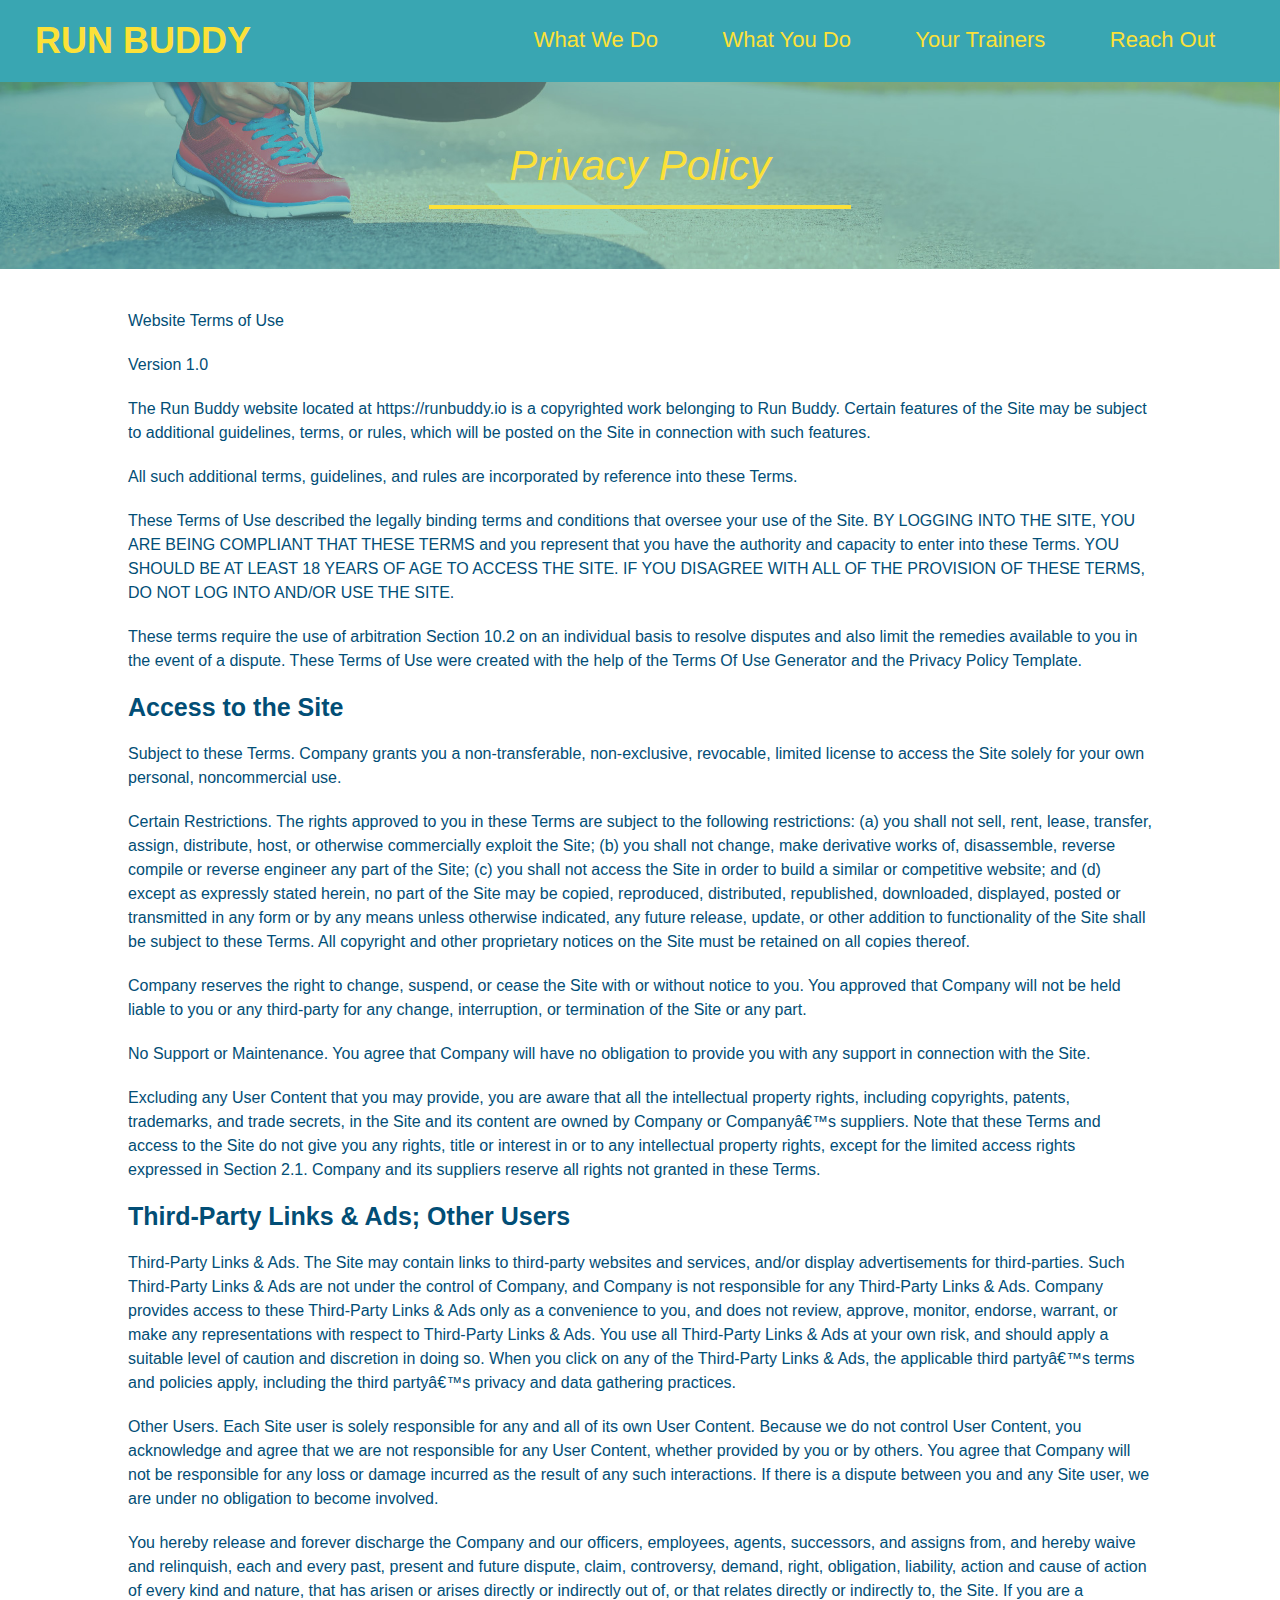
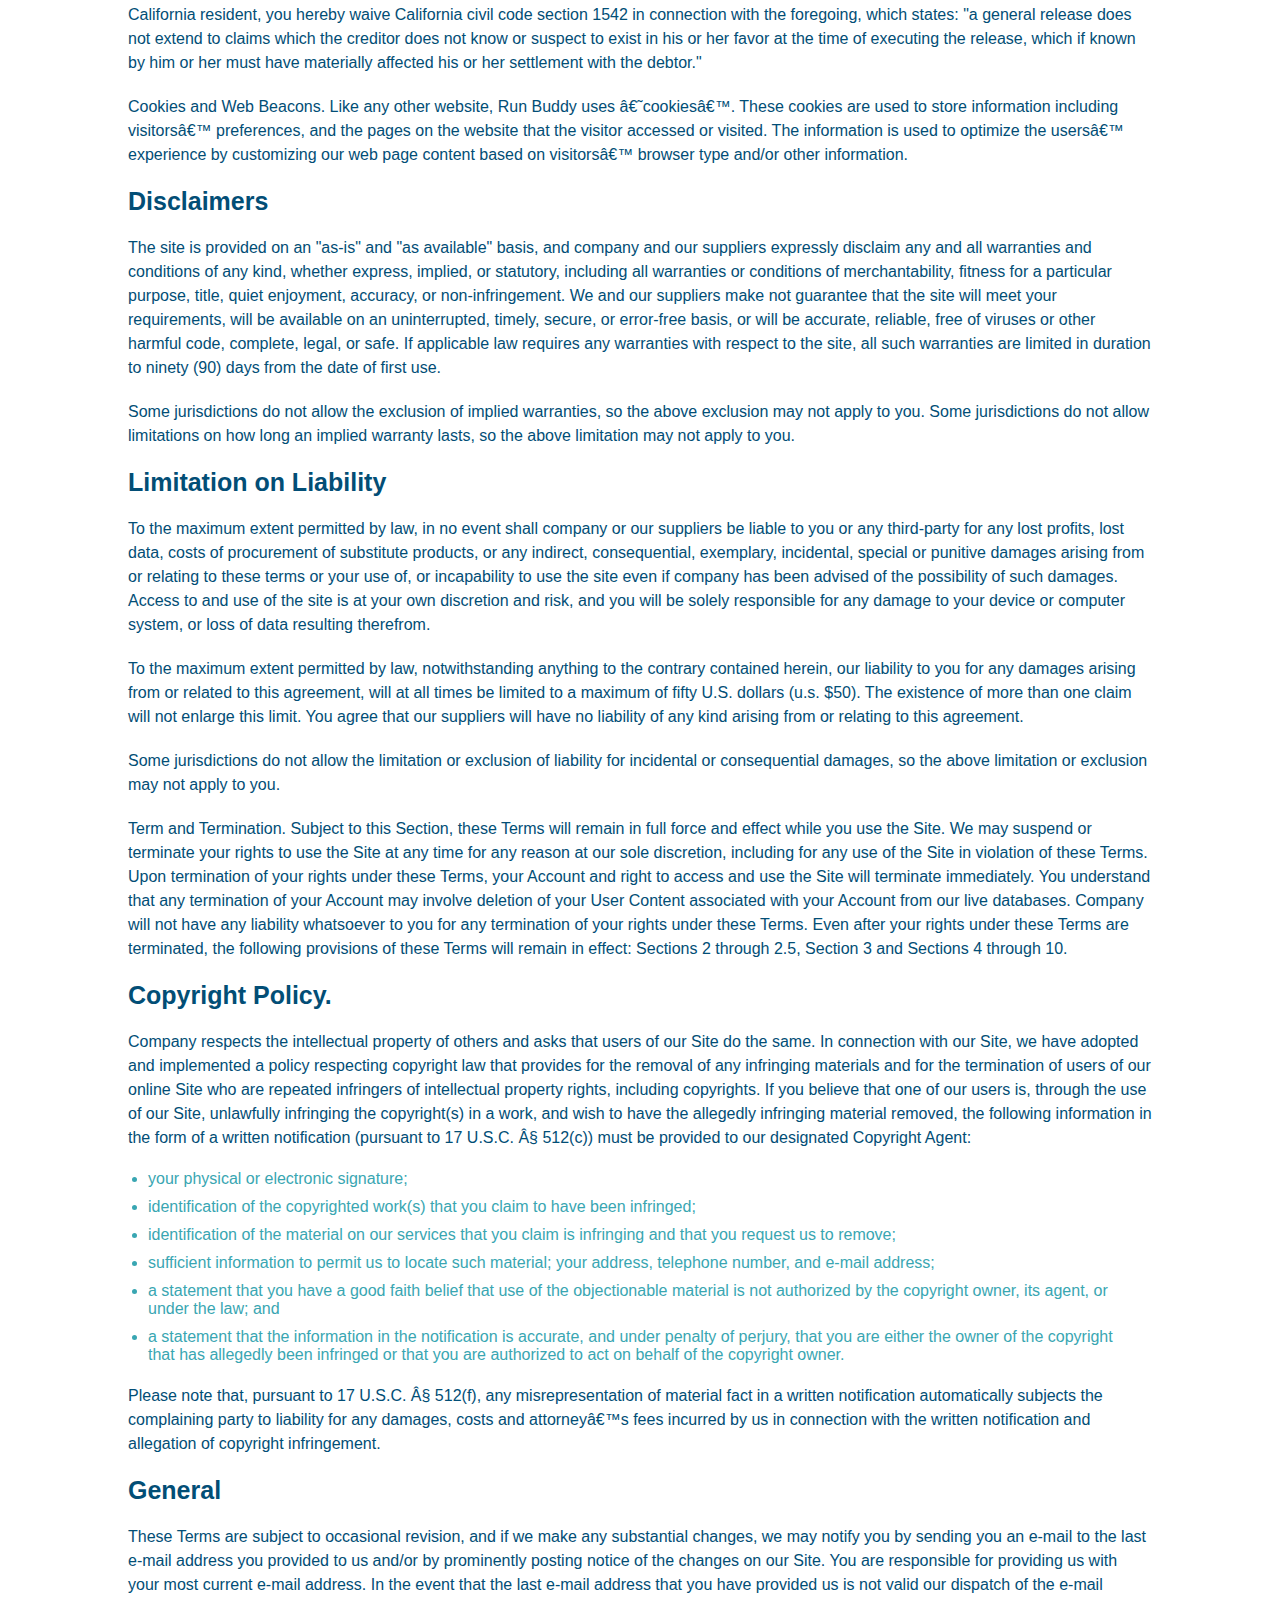
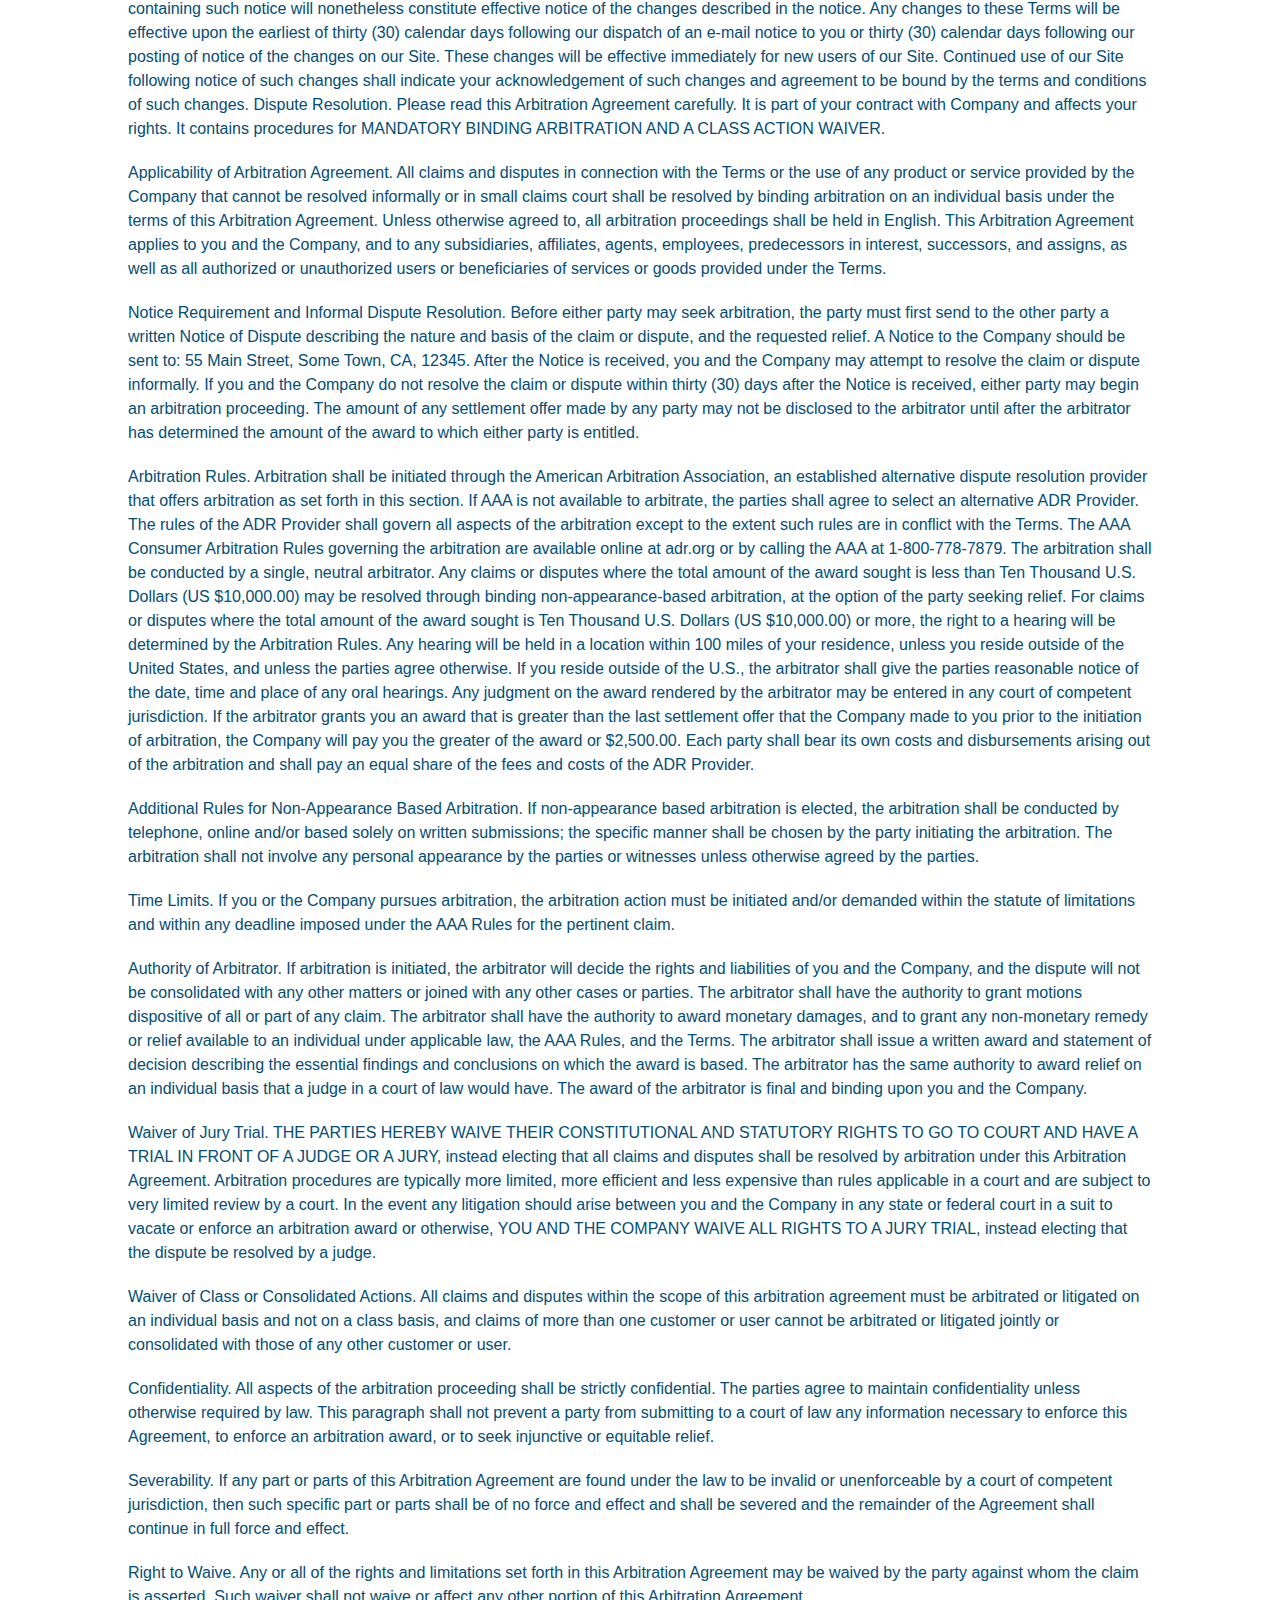
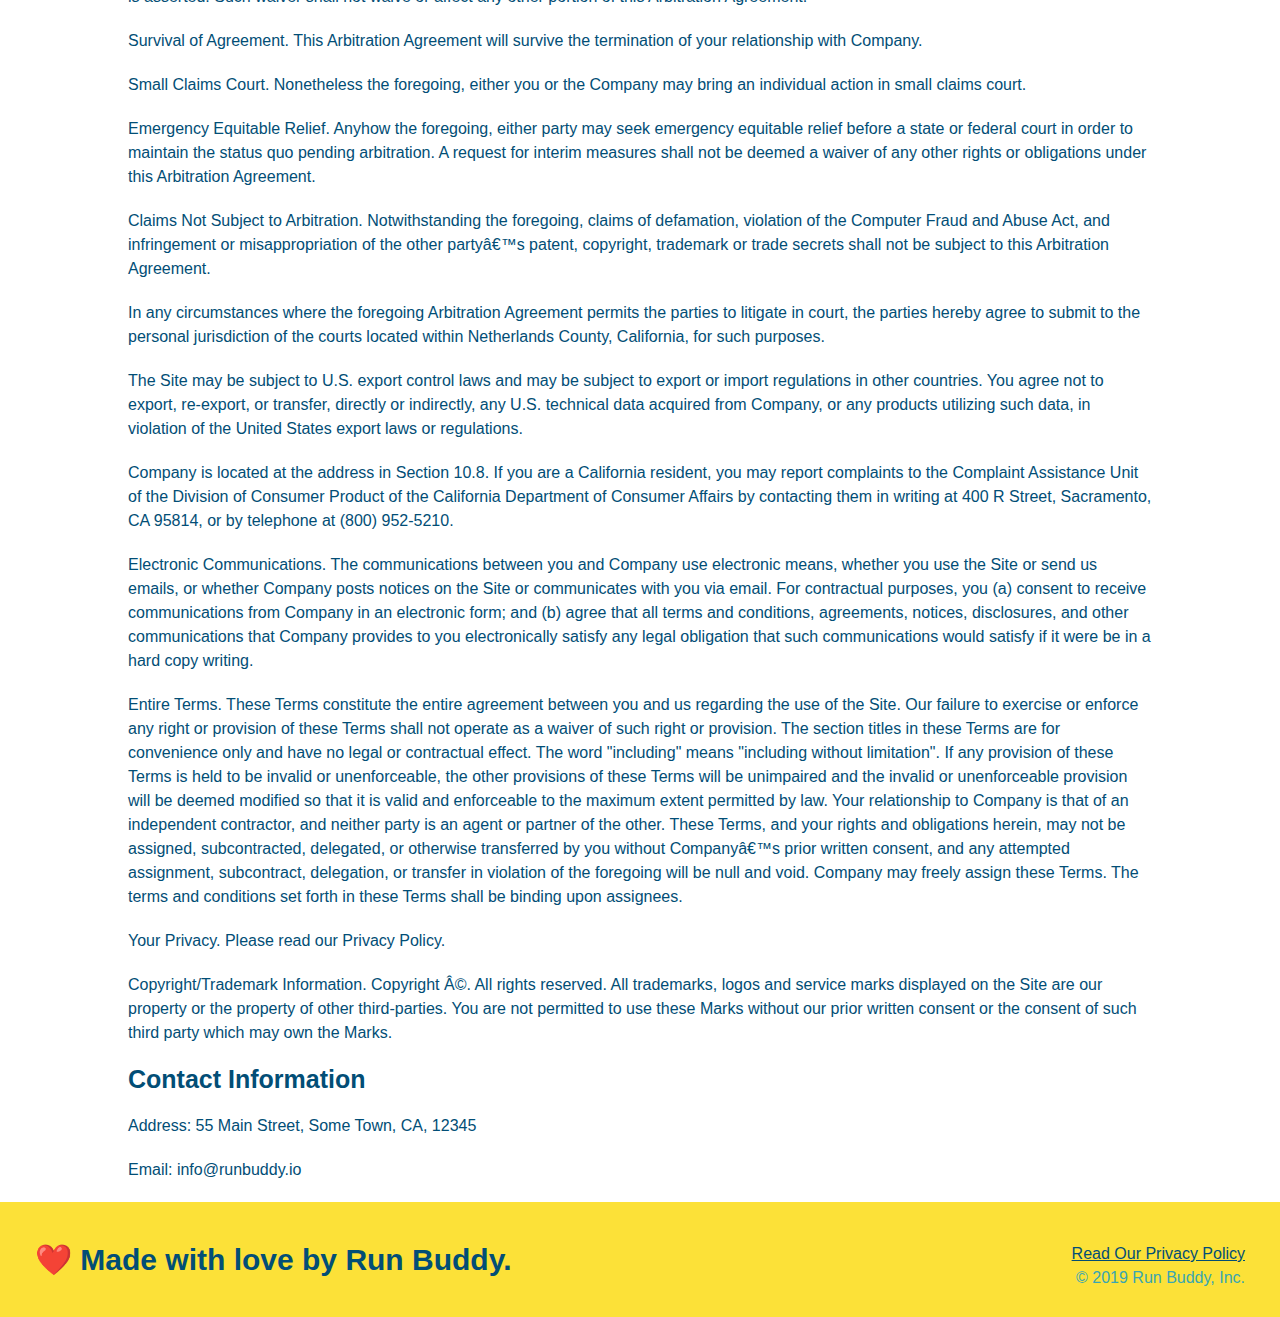
==== privacy-policy.html @ 6d55a5aa "privacy policy" ====
<!DOCTYPE html>
<html lang="en">
    <head>
        <meta charset="UTF-8" />
        <title> Privacy Policy - Run Buddy</title>
        <link rel="stylesheet" href="./assets/css/style.css" />
        <link rel="stylesheet" href="assets/css/secondary-styles.css"/>
    </head>
    <body>
        <!-- navigation -->
        <header>
            <h1>
                <a href="./index.html">
                    RUN BUDDY
                </a>
            </h1>
            <nav>
            <!-- Unordered list element -->
            <ul>
                <!-- List item element-->
                <li>
                <!-- Anchor element -->
                <a href="./index.html#what-we-do">What We Do</a>
                </li>
                <li>
                <a href="./index.html#what-you-do">What You Do</a>
                </li>
                <li>
                <a href="./index.html#your-trainers">Your Trainers</a>
                </li>
                <li>
                <a href="./index.html#reach-out">Reach Out</a>
                </li>
            </ul>
            </nav>
        </header>
        <section class="hero">
            <h2 class="page-title">Privacy Policy</h2>
        </section>
        <article class="secondary-content">
            <p>
                Website Terms of Use
              </p>
        
              <p>
                Version 1.0
              </p>
        
              <p>
                The Run Buddy website located at https://runbuddy.io is a copyrighted work belonging to Run Buddy. Certain
                features of the Site may be subject to additional guidelines, terms, or rules, which will be posted on the Site
                in connection with such features.
              </p>
        
              <p>
                All such additional terms, guidelines, and rules are incorporated by reference into these Terms.
              </p>
        
              <p>
                These Terms of Use described the legally binding terms and conditions that oversee your use of the Site. BY
                LOGGING INTO THE SITE, YOU ARE BEING COMPLIANT THAT THESE TERMS and you represent that you have the authority
                and capacity to enter into these Terms. YOU SHOULD BE AT LEAST 18 YEARS OF AGE TO ACCESS THE SITE. IF YOU
                DISAGREE WITH ALL OF THE PROVISION OF THESE TERMS, DO NOT LOG INTO AND/OR USE THE SITE.
              </p>
        
              <p>
                These terms require the use of arbitration Section 10.2 on an individual basis to resolve disputes and also
                limit the remedies available to you in the event of a dispute. These Terms of Use were created with the help of
                the Terms Of Use Generator and the Privacy Policy Template.
              </p>
        
              <h3>
                Access to the Site
              </h3>
        
              <p>
                Subject to these Terms. Company grants you a non-transferable, non-exclusive, revocable, limited license to
                access the Site solely for your own personal, noncommercial use.
              </p>
        
              <p>
                Certain Restrictions. The rights approved to you in these Terms are subject to the following restrictions: (a)
                you shall not sell, rent, lease, transfer, assign, distribute, host, or otherwise commercially exploit the Site;
                (b) you shall not change, make derivative works of, disassemble, reverse compile or reverse engineer any part of
                the Site; (c) you shall not access the Site in order to build a similar or competitive website; and (d) except
                as expressly stated herein, no part of the Site may be copied, reproduced, distributed, republished, downloaded,
                displayed, posted or transmitted in any form or by any means unless otherwise indicated, any future release,
                update, or other addition to functionality of the Site shall be subject to these Terms. All copyright and other
                proprietary notices on the Site must be retained on all copies thereof.
              </p>
        
              <p>
                Company reserves the right to change, suspend, or cease the Site with or without notice to you. You approved
                that Company will not be held liable to you or any third-party for any change, interruption, or termination of
                the Site or any part.
              </p>
        
              <p>
                No Support or Maintenance. You agree that Company will have no obligation to provide you with any support in
                connection with the Site.
              </p>
        
              <p>
                Excluding any User Content that you may provide, you are aware that all the intellectual property rights,
                including copyrights, patents, trademarks, and trade secrets, in the Site and its content are owned by Company
                or Companyâ€™s suppliers. Note that these Terms and access to the Site do not give you any rights, title or
                interest in or to any intellectual property rights, except for the limited access rights expressed in Section
                2.1. Company and its suppliers reserve all rights not granted in these Terms.
              </p>
        
              <h3>
                Third-Party Links & Ads; Other Users
              </h3>
        
              <p>
                Third-Party Links & Ads. The Site may contain links to third-party websites and services, and/or display
                advertisements for third-parties. Such Third-Party Links & Ads are not under the control of Company, and Company
                is not responsible for any Third-Party Links & Ads. Company provides access to these Third-Party Links & Ads
                only as a convenience to you, and does not review, approve, monitor, endorse, warrant, or make any
                representations with respect to Third-Party Links & Ads. You use all Third-Party Links & Ads at your own risk,
                and should apply a suitable level of caution and discretion in doing so. When you click on any of the
                Third-Party Links & Ads, the applicable third partyâ€™s terms and policies apply, including the third partyâ€™s
                privacy and data gathering practices.
              </p>
        
              <p>
                Other Users. Each Site user is solely responsible for any and all of its own User Content. Because we do not
                control User Content, you acknowledge and agree that we are not responsible for any User Content, whether
                provided by you or by others. You agree that Company will not be responsible for any loss or damage incurred as
                the result of any such interactions. If there is a dispute between you and any Site user, we are under no
                obligation to become involved.
              </p>
        
              <p>
                You hereby release and forever discharge the Company and our officers, employees, agents, successors, and
                assigns from, and hereby waive and relinquish, each and every past, present and future dispute, claim,
                controversy, demand, right, obligation, liability, action and cause of action of every kind and nature, that has
                arisen or arises directly or indirectly out of, or that relates directly or indirectly to, the Site. If you are
                a California resident, you hereby waive California civil code section 1542 in connection with the foregoing,
                which states: "a general release does not extend to claims which the creditor does not know or suspect to exist
                in his or her favor at the time of executing the release, which if known by him or her must have materially
                affected his or her settlement with the debtor."
              </p>
        
              <p>
                Cookies and Web Beacons. Like any other website, Run Buddy uses â€˜cookiesâ€™. These cookies are used to store
                information including visitorsâ€™ preferences, and the pages on the website that the visitor accessed or visited.
                The information is used to optimize the usersâ€™ experience by customizing our web page content based on visitorsâ€™
                browser type and/or other information.
              </p>
        
              <h3>
                Disclaimers
              </h3>
        
              <p>
                The site is provided on an "as-is" and "as available" basis, and company and our suppliers expressly disclaim
                any and all warranties and conditions of any kind, whether express, implied, or statutory, including all
                warranties or conditions of merchantability, fitness for a particular purpose, title, quiet enjoyment, accuracy,
                or non-infringement. We and our suppliers make not guarantee that the site will meet your requirements, will be
                available on an uninterrupted, timely, secure, or error-free basis, or will be accurate, reliable, free of
                viruses or other harmful code, complete, legal, or safe. If applicable law requires any warranties with respect
                to the site, all such warranties are limited in duration to ninety (90) days from the date of first use.
              </p>
        
              <p>
                Some jurisdictions do not allow the exclusion of implied warranties, so the above exclusion may not apply to
                you. Some jurisdictions do not allow limitations on how long an implied warranty lasts, so the above limitation
                may not apply to you.
              </p>
        
              <h3>
                Limitation on Liability
              </h3>
        
              <p>
                To the maximum extent permitted by law, in no event shall company or our suppliers be liable to you or any
                third-party for any lost profits, lost data, costs of procurement of substitute products, or any indirect,
                consequential, exemplary, incidental, special or punitive damages arising from or relating to these terms or
                your use of, or incapability to use the site even if company has been advised of the possibility of such
                damages. Access to and use of the site is at your own discretion and risk, and you will be solely responsible
                for any damage to your device or computer system, or loss of data resulting therefrom.
              </p>
        
              <p>
                To the maximum extent permitted by law, notwithstanding anything to the contrary contained herein, our liability
                to you for any damages arising from or related to this agreement, will at all times be limited to a maximum of
                fifty U.S. dollars (u.s. $50). The existence of more than one claim will not enlarge this limit. You agree that
                our suppliers will have no liability of any kind arising from or relating to this agreement.
              </p>
        
              <p>
                Some jurisdictions do not allow the limitation or exclusion of liability for incidental or consequential
                damages, so the above limitation or exclusion may not apply to you.
              </p>
        
              <p>
                Term and Termination. Subject to this Section, these Terms will remain in full force and effect while you use
                the Site. We may suspend or terminate your rights to use the Site at any time for any reason at our sole
                discretion, including for any use of the Site in violation of these Terms. Upon termination of your rights under
                these Terms, your Account and right to access and use the Site will terminate immediately. You understand that
                any termination of your Account may involve deletion of your User Content associated with your Account from our
                live databases. Company will not have any liability whatsoever to you for any termination of your rights under
                these Terms. Even after your rights under these Terms are terminated, the following provisions of these Terms
                will remain in effect: Sections 2 through 2.5, Section 3 and Sections 4 through 10.
              </p>
        
              <h3>
                Copyright Policy.
              </h3>
        
              <p>
                Company respects the intellectual property of others and asks that users of our Site do the same. In connection
                with our Site, we have adopted and implemented a policy respecting copyright law that provides for the removal
                of any infringing materials and for the termination of users of our online Site who are repeated infringers of
                intellectual property rights, including copyrights. If you believe that one of our users is, through the use of
                our Site, unlawfully infringing the copyright(s) in a work, and wish to have the allegedly infringing material
                removed, the following information in the form of a written notification (pursuant to 17 U.S.C. Â§ 512(c)) must
                be provided to our designated Copyright Agent:
              </p>
        
              <ul>
                <li>
                  your physical or electronic signature;
                </li>
                <li>
                  identification of the copyrighted work(s) that you claim to have been infringed;
                </li>
                <li>
                  identification of the material on our services that you claim is infringing and that you request us to remove;
                </li>
                <li>
                  sufficient information to permit us to locate such material; your address, telephone number, and e-mail
                  address;
                </li>
                <li>
                  a statement that you have a good faith belief that use of the objectionable material is not authorized by the
                  copyright owner, its agent, or under the law; and
                </li>
                <li>
                  a statement that the information in the notification is accurate, and under penalty of perjury, that you are
                  either the owner of the copyright that has allegedly been infringed or that you are authorized to act on
                  behalf of the copyright owner.
                </li>
              </ul>
        
              <p>
                Please note that, pursuant to 17 U.S.C. Â§ 512(f), any misrepresentation of material fact in a written
                notification automatically subjects the complaining party to liability for any damages, costs and attorneyâ€™s
                fees incurred by us in connection with the written notification and allegation of copyright infringement.
              </p>
        
              <h3>
                General
              </h3>
        
              <p>
                These Terms are subject to occasional revision, and if we make any substantial changes, we may notify you by
                sending you an e-mail to the last e-mail address you provided to us and/or by prominently posting notice of the
                changes on our Site. You are responsible for providing us with your most current e-mail address. In the event
                that the last e-mail address that you have provided us is not valid our dispatch of the e-mail containing such
                notice will nonetheless constitute effective notice of the changes described in the notice. Any changes to these
                Terms will be effective upon the earliest of thirty (30) calendar days following our dispatch of an e-mail
                notice to you or thirty (30) calendar days following our posting of notice of the changes on our Site. These
                changes will be effective immediately for new users of our Site. Continued use of our Site following notice of
                such changes shall indicate your acknowledgement of such changes and agreement to be bound by the terms and
                conditions of such changes. Dispute Resolution. Please read this Arbitration Agreement carefully. It is part of
                your contract with Company and affects your rights. It contains procedures for MANDATORY BINDING ARBITRATION AND
                A CLASS ACTION WAIVER.
              </p>
        
              <p>
                Applicability of Arbitration Agreement. All claims and disputes in connection with the Terms or the use of any
                product or service provided by the Company that cannot be resolved informally or in small claims court shall be
                resolved by binding arbitration on an individual basis under the terms of this Arbitration Agreement. Unless
                otherwise agreed to, all arbitration proceedings shall be held in English. This Arbitration Agreement applies to
                you and the Company, and to any subsidiaries, affiliates, agents, employees, predecessors in interest,
                successors, and assigns, as well as all authorized or unauthorized users or beneficiaries of services or goods
                provided under the Terms.
              </p>
        
              <p>
                Notice Requirement and Informal Dispute Resolution. Before either party may seek arbitration, the party must
                first send to the other party a written Notice of Dispute describing the nature and basis of the claim or
                dispute, and the requested relief. A Notice to the Company should be sent to: 55 Main Street, Some Town, CA,
                12345. After the Notice is received, you and the Company may attempt to resolve the claim or dispute informally.
                If you and the Company do not resolve the claim or dispute within thirty (30) days after the Notice is received,
                either party may begin an arbitration proceeding. The amount of any settlement offer made by any party may not
                be disclosed to the arbitrator until after the arbitrator has determined the amount of the award to which either
                party is entitled.
              </p>
        
              <p>
                Arbitration Rules. Arbitration shall be initiated through the American Arbitration Association, an established
                alternative dispute resolution provider that offers arbitration as set forth in this section. If AAA is not
                available to arbitrate, the parties shall agree to select an alternative ADR Provider. The rules of the ADR
                Provider shall govern all aspects of the arbitration except to the extent such rules are in conflict with the
                Terms. The AAA Consumer Arbitration Rules governing the arbitration are available online at adr.org or by
                calling the AAA at 1-800-778-7879. The arbitration shall be conducted by a single, neutral arbitrator. Any
                claims or disputes where the total amount of the award sought is less than Ten Thousand U.S. Dollars (US
                $10,000.00) may be resolved through binding non-appearance-based arbitration, at the option of the party seeking
                relief. For claims or disputes where the total amount of the award sought is Ten Thousand U.S. Dollars (US
                $10,000.00) or more, the right to a hearing will be determined by the Arbitration Rules. Any hearing will be
                held in a location within 100 miles of your residence, unless you reside outside of the United States, and
                unless the parties agree otherwise. If you reside outside of the U.S., the arbitrator shall give the parties
                reasonable notice of the date, time and place of any oral hearings. Any judgment on the award rendered by the
                arbitrator may be entered in any court of competent jurisdiction. If the arbitrator grants you an award that is
                greater than the last settlement offer that the Company made to you prior to the initiation of arbitration, the
                Company will pay you the greater of the award or $2,500.00. Each party shall bear its own costs and
                disbursements arising out of the arbitration and shall pay an equal share of the fees and costs of the ADR
                Provider.
              </p>
        
              <p>
                Additional Rules for Non-Appearance Based Arbitration. If non-appearance based arbitration is elected, the
                arbitration shall be conducted by telephone, online and/or based solely on written submissions; the specific
                manner shall be chosen by the party initiating the arbitration. The arbitration shall not involve any personal
                appearance by the parties or witnesses unless otherwise agreed by the parties.
              </p>
        
              <p>
                Time Limits. If you or the Company pursues arbitration, the arbitration action must be initiated and/or demanded
                within the statute of limitations and within any deadline imposed under the AAA Rules for the pertinent claim.
              </p>
        
              <p>
                Authority of Arbitrator. If arbitration is initiated, the arbitrator will decide the rights and liabilities of
                you and the Company, and the dispute will not be consolidated with any other matters or joined with any other
                cases or parties. The arbitrator shall have the authority to grant motions dispositive of all or part of any
                claim. The arbitrator shall have the authority to award monetary damages, and to grant any non-monetary remedy
                or relief available to an individual under applicable law, the AAA Rules, and the Terms. The arbitrator shall
                issue a written award and statement of decision describing the essential findings and conclusions on which the
                award is based. The arbitrator has the same authority to award relief on an individual basis that a judge in a
                court of law would have. The award of the arbitrator is final and binding upon you and the Company.
              </p>
        
              <p>
                Waiver of Jury Trial. THE PARTIES HEREBY WAIVE THEIR CONSTITUTIONAL AND STATUTORY RIGHTS TO GO TO COURT AND HAVE
                A TRIAL IN FRONT OF A JUDGE OR A JURY, instead electing that all claims and disputes shall be resolved by
                arbitration under this Arbitration Agreement. Arbitration procedures are typically more limited, more efficient
                and less expensive than rules applicable in a court and are subject to very limited review by a court. In the
                event any litigation should arise between you and the Company in any state or federal court in a suit to vacate
                or enforce an arbitration award or otherwise, YOU AND THE COMPANY WAIVE ALL RIGHTS TO A JURY TRIAL, instead
                electing that the dispute be resolved by a judge.
              </p>
        
              <p>
                Waiver of Class or Consolidated Actions. All claims and disputes within the scope of this arbitration agreement
                must be arbitrated or litigated on an individual basis and not on a class basis, and claims of more than one
                customer or user cannot be arbitrated or litigated jointly or consolidated with those of any other customer or
                user.
              </p>
        
              <p>
                Confidentiality. All aspects of the arbitration proceeding shall be strictly confidential. The parties agree to
                maintain confidentiality unless otherwise required by law. This paragraph shall not prevent a party from
                submitting to a court of law any information necessary to enforce this Agreement, to enforce an arbitration
                award, or to seek injunctive or equitable relief.
              </p>
        
              <p>
                Severability. If any part or parts of this Arbitration Agreement are found under the law to be invalid or
                unenforceable by a court of competent jurisdiction, then such specific part or parts shall be of no force and
                effect and shall be severed and the remainder of the Agreement shall continue in full force and effect.
              </p>
        
              <p>
                Right to Waive. Any or all of the rights and limitations set forth in this Arbitration Agreement may be waived
                by the party against whom the claim is asserted. Such waiver shall not waive or affect any other portion of this
                Arbitration Agreement.
              </p>
        
              <p>
                Survival of Agreement. This Arbitration Agreement will survive the termination of your relationship with
                Company.
              </p>
        
              <p>
                Small Claims Court. Nonetheless the foregoing, either you or the Company may bring an individual action in small
                claims court.
              </p>
        
              <p>
                Emergency Equitable Relief. Anyhow the foregoing, either party may seek emergency equitable relief before a
                state or federal court in order to maintain the status quo pending arbitration. A request for interim measures
                shall not be deemed a waiver of any other rights or obligations under this Arbitration Agreement.
              </p>
        
              <p>
                Claims Not Subject to Arbitration. Notwithstanding the foregoing, claims of defamation, violation of the
                Computer Fraud and Abuse Act, and infringement or misappropriation of the other partyâ€™s patent, copyright,
                trademark or trade secrets shall not be subject to this Arbitration Agreement.
              </p>
        
              <p>
                In any circumstances where the foregoing Arbitration Agreement permits the parties to litigate in court, the
                parties hereby agree to submit to the personal jurisdiction of the courts located within Netherlands County,
                California, for such purposes.
              </p>
        
              <p>
                The Site may be subject to U.S. export control laws and may be subject to export or import regulations in other
                countries. You agree not to export, re-export, or transfer, directly or indirectly, any U.S. technical data
                acquired from Company, or any products utilizing such data, in violation of the United States export laws or
                regulations.
              </p>
        
              <p>
                Company is located at the address in Section 10.8. If you are a California resident, you may report complaints
                to the Complaint Assistance Unit of the Division of Consumer Product of the California Department of Consumer
                Affairs by contacting them in writing at 400 R Street, Sacramento, CA 95814, or by telephone at (800) 952-5210.
              </p>
        
              <p>
                Electronic Communications. The communications between you and Company use electronic means, whether you use the
                Site or send us emails, or whether Company posts notices on the Site or communicates with you via email. For
                contractual purposes, you (a) consent to receive communications from Company in an electronic form; and (b)
                agree that all terms and conditions, agreements, notices, disclosures, and other communications that Company
                provides to you electronically satisfy any legal obligation that such communications would satisfy if it were be
                in a hard copy writing.
              </p>
        
              <p>
                Entire Terms. These Terms constitute the entire agreement between you and us regarding the use of the Site. Our
                failure to exercise or enforce any right or provision of these Terms shall not operate as a waiver of such right
                or provision. The section titles in these Terms are for convenience only and have no legal or contractual
                effect. The word "including" means "including without limitation". If any provision of these Terms is held to be
                invalid or unenforceable, the other provisions of these Terms will be unimpaired and the invalid or
                unenforceable provision will be deemed modified so that it is valid and enforceable to the maximum extent
                permitted by law. Your relationship to Company is that of an independent contractor, and neither party is an
                agent or partner of the other. These Terms, and your rights and obligations herein, may not be assigned,
                subcontracted, delegated, or otherwise transferred by you without Companyâ€™s prior written consent, and any
                attempted assignment, subcontract, delegation, or transfer in violation of the foregoing will be null and void.
                Company may freely assign these Terms. The terms and conditions set forth in these Terms shall be binding upon
                assignees.
              </p>
        
              <p>
                Your Privacy. Please read our Privacy Policy.
              </p>
        
              <p>
                Copyright/Trademark Information. Copyright Â©. All rights reserved. All trademarks, logos and service marks
                displayed on the Site are our property or the property of other third-parties. You are not permitted to use
                these Marks without our prior written consent or the consent of such third party which may own the Marks.
              </p>
        
              <h3>
                Contact Information
              </h3>
        
              <p>
                Address: 55 Main Street, Some Town, CA, 12345
              </p>
        
              <p>
                Email: info@runbuddy.io
              </p>
        
        </article>
        <!-- footer -->
        <footer>
            <h2>❤️ Made with love by Run Buddy.</h2>
            <div>
            <a href="#">Read Our Privacy Policy</a><br />
            &copy; 2019 Run Buddy, Inc.
            </div>
        </footer>
    </body>
</html>
---- assets/css/style.css ----
* {
  margin: 0;
  padding: 0;
  box-sizing: border-box;
}

body {
  /* more on this crazy alphanumerical value in a minute! */
  color: #39a6b2;
  font-family: Helvetica, Arial, sans-serif;
}

/* apply styles to <header> */
header {
  padding: 20px 35px;
  background-color: #39a6b2;
}

header h1 {
  font-weight: bold;
  font-size: 36px;
  color: #fce138;
  margin: 0;
  display: inline;
}
header a {
  text-decoration: none;
  color: #fce138;
}

header nav {
  float: right;
  margin: 7px 0;
}

header nav ul li {
  display: inline;
}

header nav ul li a {
  margin: 0 30px;
  font-weight: lighter;
  font-size: 22px;
}

footer {
  background: #fce138;
  width: 100%;
  padding: 40px 35px;
}

footer h2 {
  display: inline;
  color: #024e76;
  font-size: 30px;
  margin: 0;
}

footer div {
  float: right;
  line-height: 1.5;
  text-align: right;
}

footer a {
  color: #024e76;
}

section {
  padding: 60px;
}

/* Hero Style Start */
.hero {
  background-image: url('../images/hero-bg.jpg');
  height: 600px;
  background-size: cover;
  background-position: center;
  position: relative;
}
/* Hero Style End */

.hero-form {
  border: 3px solid #024e76;
  background-color: #fce138;
  padding: 20px;
  width: 500px;
  color: #024e76;
  position: absolute;
  bottom: 120px;
  right: 140px;
}

.hero-form h3 {
  font-size: 24px;
  margin: 0;
}
.hero-form p {
  margin: 5px 0 15px 0;
}

.form-input {
  border: 1px solid #024e76;
  display: block;
  padding: 7px 15px;
  font-size: 16px;
  color: #024e76;
  width: 100%;
  margin-bottom: 15px;
}

.hero-form label {
  margin: 0 5px;
}

.hero-form button {
  color: #fce138;
  background-color: #024e76;
  border: none;
  padding: 10px 20px;
  font-size: 16px;
}

.intro {
  text-align: center;
}

.intro p {
  line-height: 1.7;
  color: #39a6b2;
  width: 80%;
  font-size: 20px;
  margin: 0 auto;
}

.steps {
  text-align: center;
  background: #fce138;
}

.steps div {
  margin-bottom: 80px;
}

.steps img {
  width: 15%;
  margin: 10px 0;
}

.steps h3 {
  color: #024e76;
  font-size: 46px;
  margin-top: 10px;
}

.steps p {
  color: #39a6b2;
  font-size: 23px;
}

.steps span {
  font-size: 38px;
}

.section-title {
  font-size: 55px;
  color: #024e76;
  margin-bottom: 35px;
  padding: 0 100px 20px 100px;
  display: inline-block;
  border-bottom: 3px solid;
}

.primary-border {
  border-color: #fce138;
}

.secondary-border {
  border-color: #39a6b2;
}
.trainers {
    text-align: center;
}
.trainer {
    width: 900px;
    margin: 0 auto 30px auto;
    background: #024e76;
    color: #fce138;
    overflow: auto;
}
.trainer img {
    width: 35%;
    float: left;
}
.trainer-bio {
    padding: 35px;
    float: left;
    width: 65%;
}
.text-left {
    text-align: left;;
}
.text-right {
    text-align: right;
}
.trainer-bio h3 {
    font-size: 32px;
    margin-bottom: 8px;
}
.trainer-bio h4 {
    font-weight: lighter;
    font-size: 26px;
    margin-bottom: 25px;
}
.trainer-bio p {
    font-size: 17px;
    line-height: 1.3;
}
.contact {
    text-align: center;
    background-color: #024e76;
}
.contact h2 {
    color: #fce138;
}
.contact-info iframe {
    width: 400px;
    height: 400px;
}
.contact-info div {
    width: 410px;
    display: inline-block;
    vertical-align: top;
    text-align: left;
    margin: 30px 0 0 60px;
    color: white;
}
.contact-info h3 {
    color: #fce138;
    font-size: 32px;
}
.contact-info p, 
.contact-info address {
    margin: 20px 0;
    line-height: 1.5;
    font-size: 20px;
    font-style: normal;
}
.contact-info address a {
    color: #fce138;
}
---- assets/css/secondary-styles.css ----
.hero {
    background-position: bottom;
    height: auto;
    text-align: center;
    margin-bottom: 40px;
}
.page-title {
    color: #fce138;
    display: inline-block;
    border-bottom: 4px solid;
    padding: 0 80px 15px 80px;
    font-weight: normal;
    font-size: 42px;
    font-style: italic;
}
.secondary-content {
    width: 80%;
    margin: auto;
    color: #024e76;

}
.secondary-content h3 {
    font-size: 25px;
    margin: 20px 0 20px 0
}
.secondary-content p {
    font-size: 16px;
    line-height: 1.5;
    margin: 20px 0 20px 0;
}
.secondary-content ul {
    margin: 15px 20px 15px 20px;
}
.secondary-content li {
    color: #39a6b2;
    margin: 10px 0 10px 0;
}
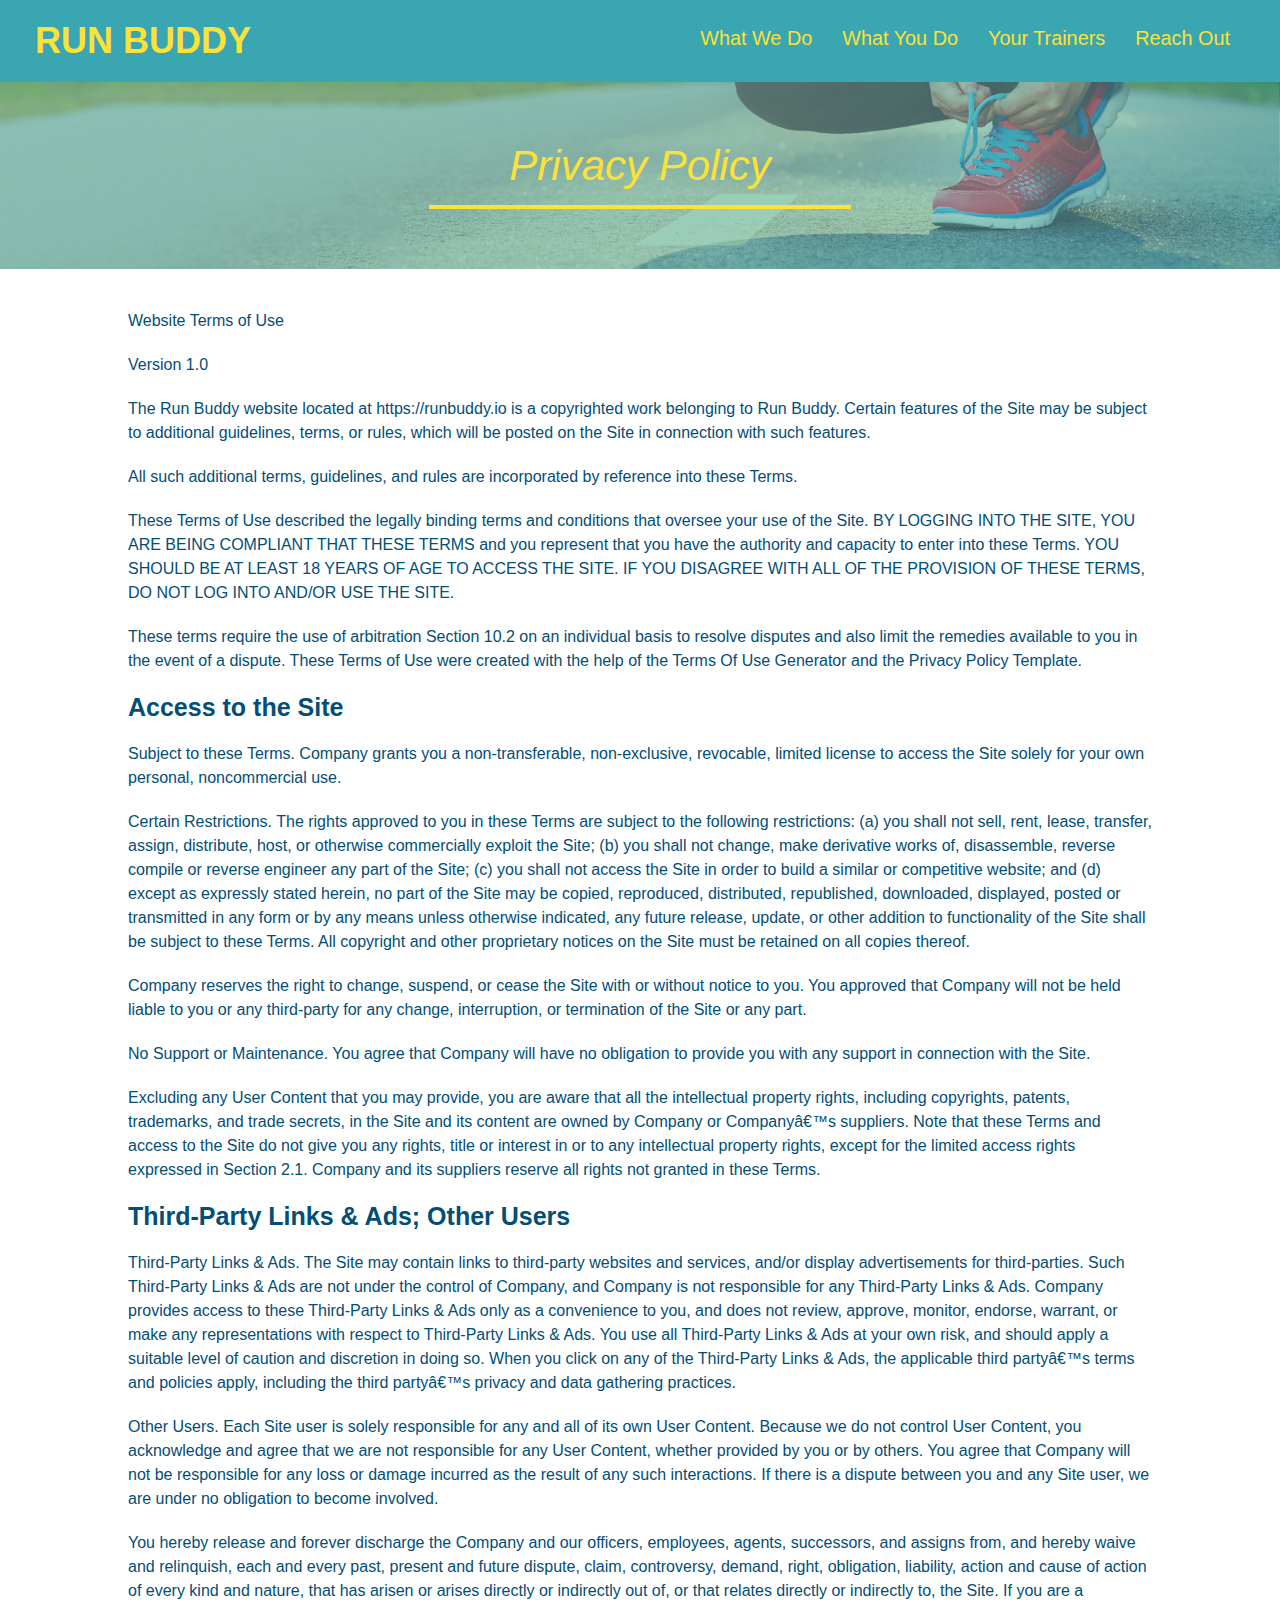
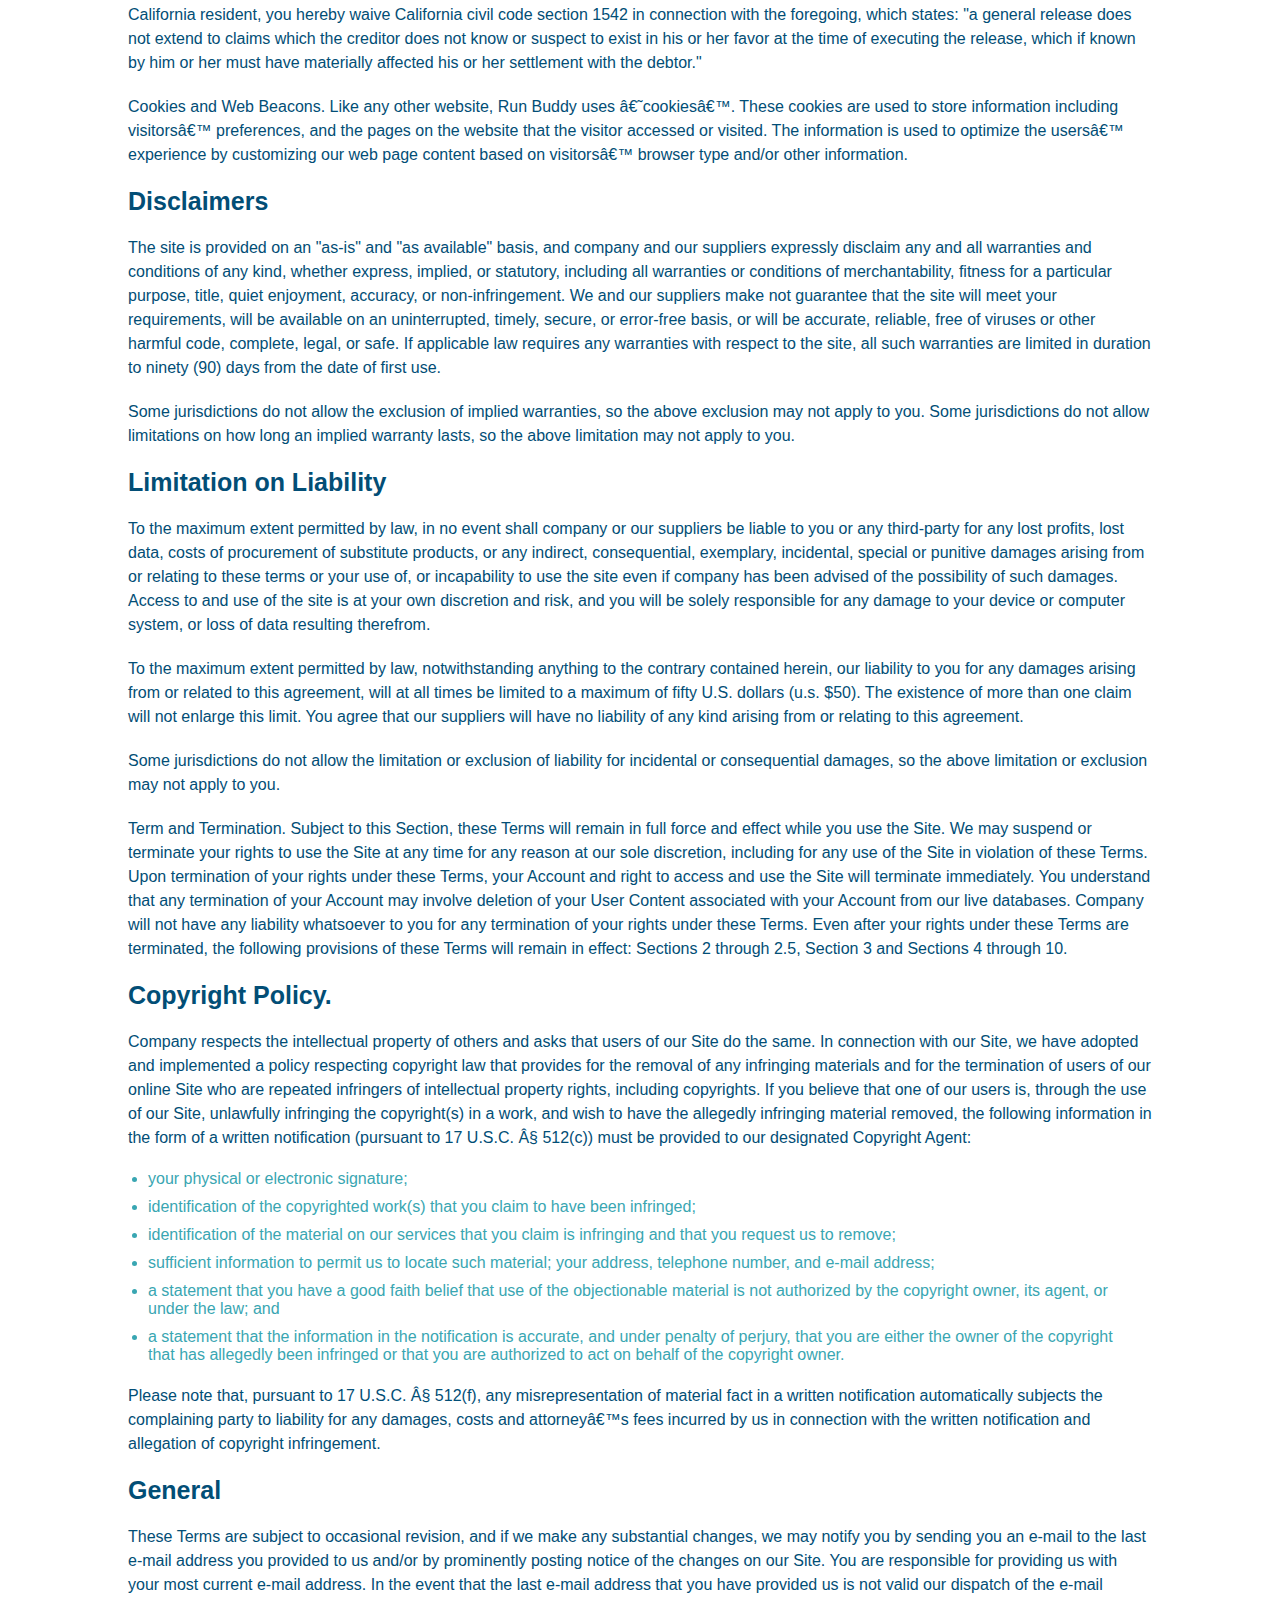
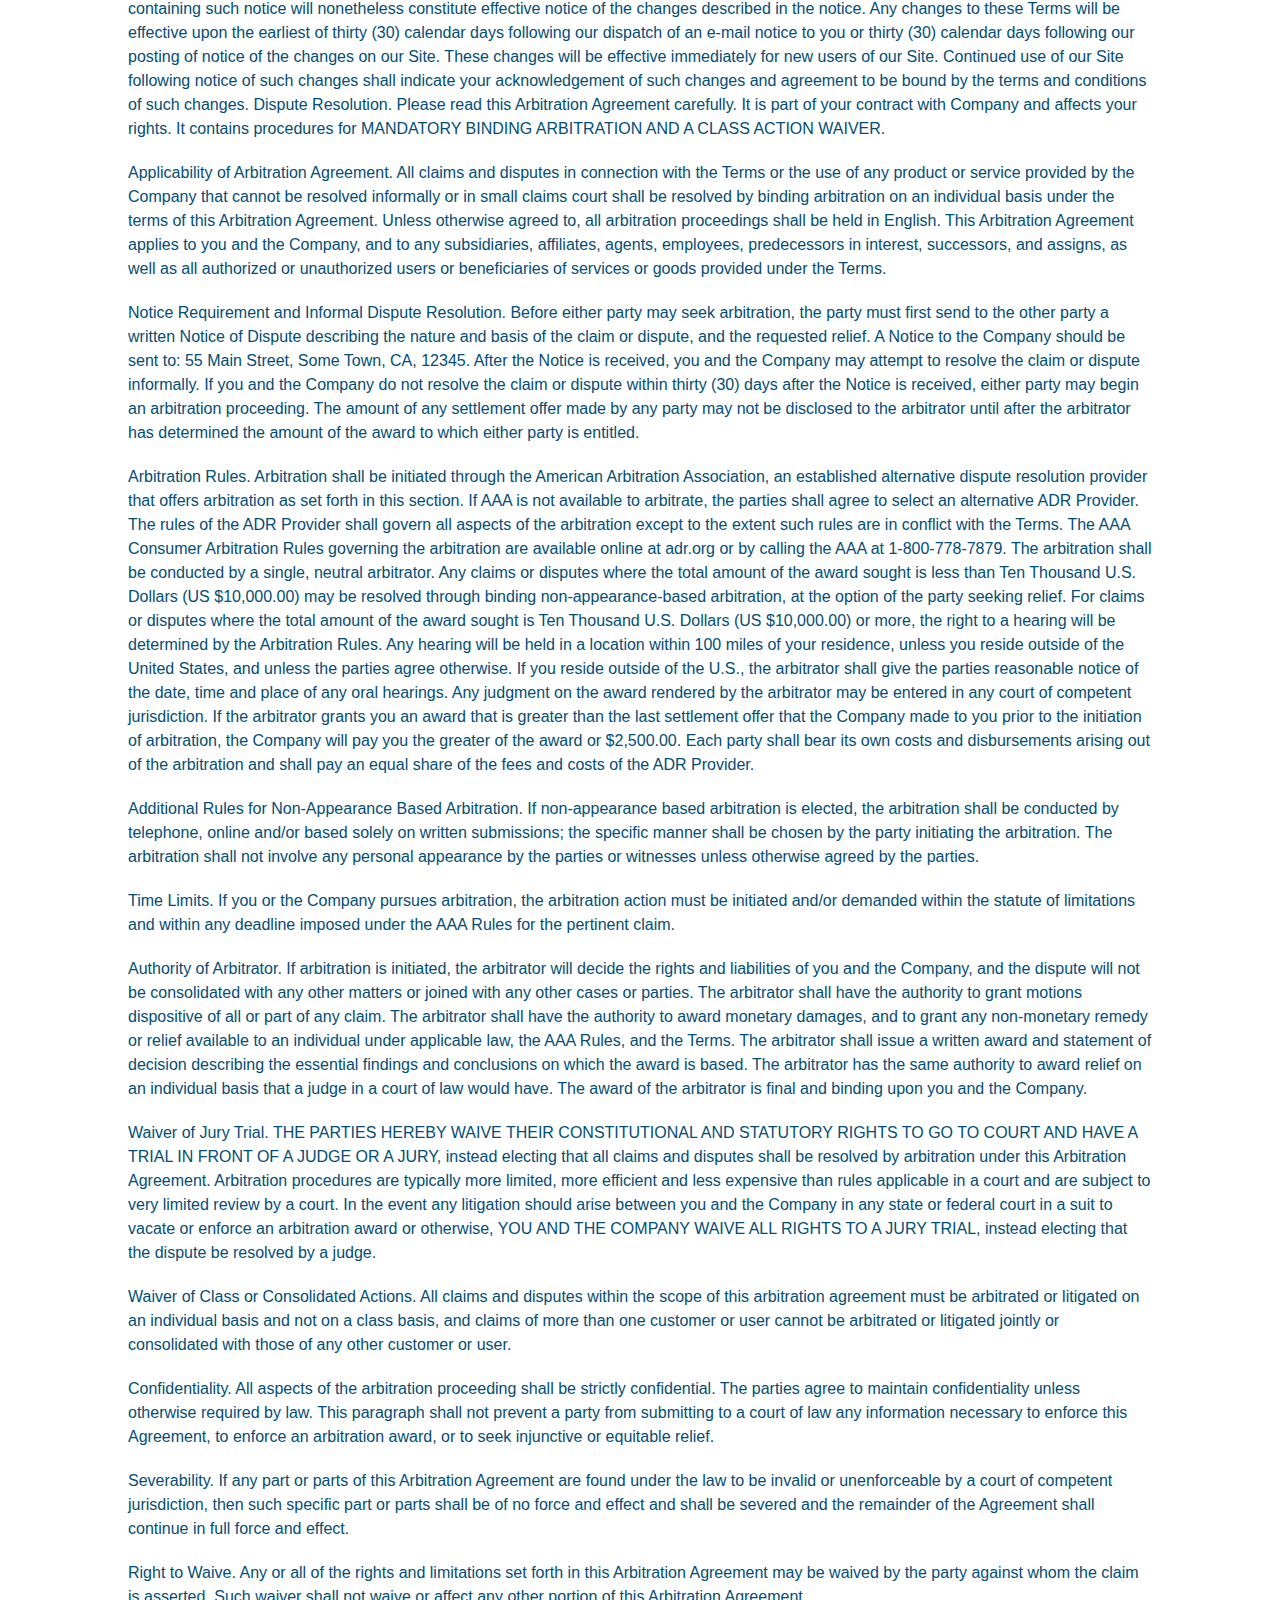
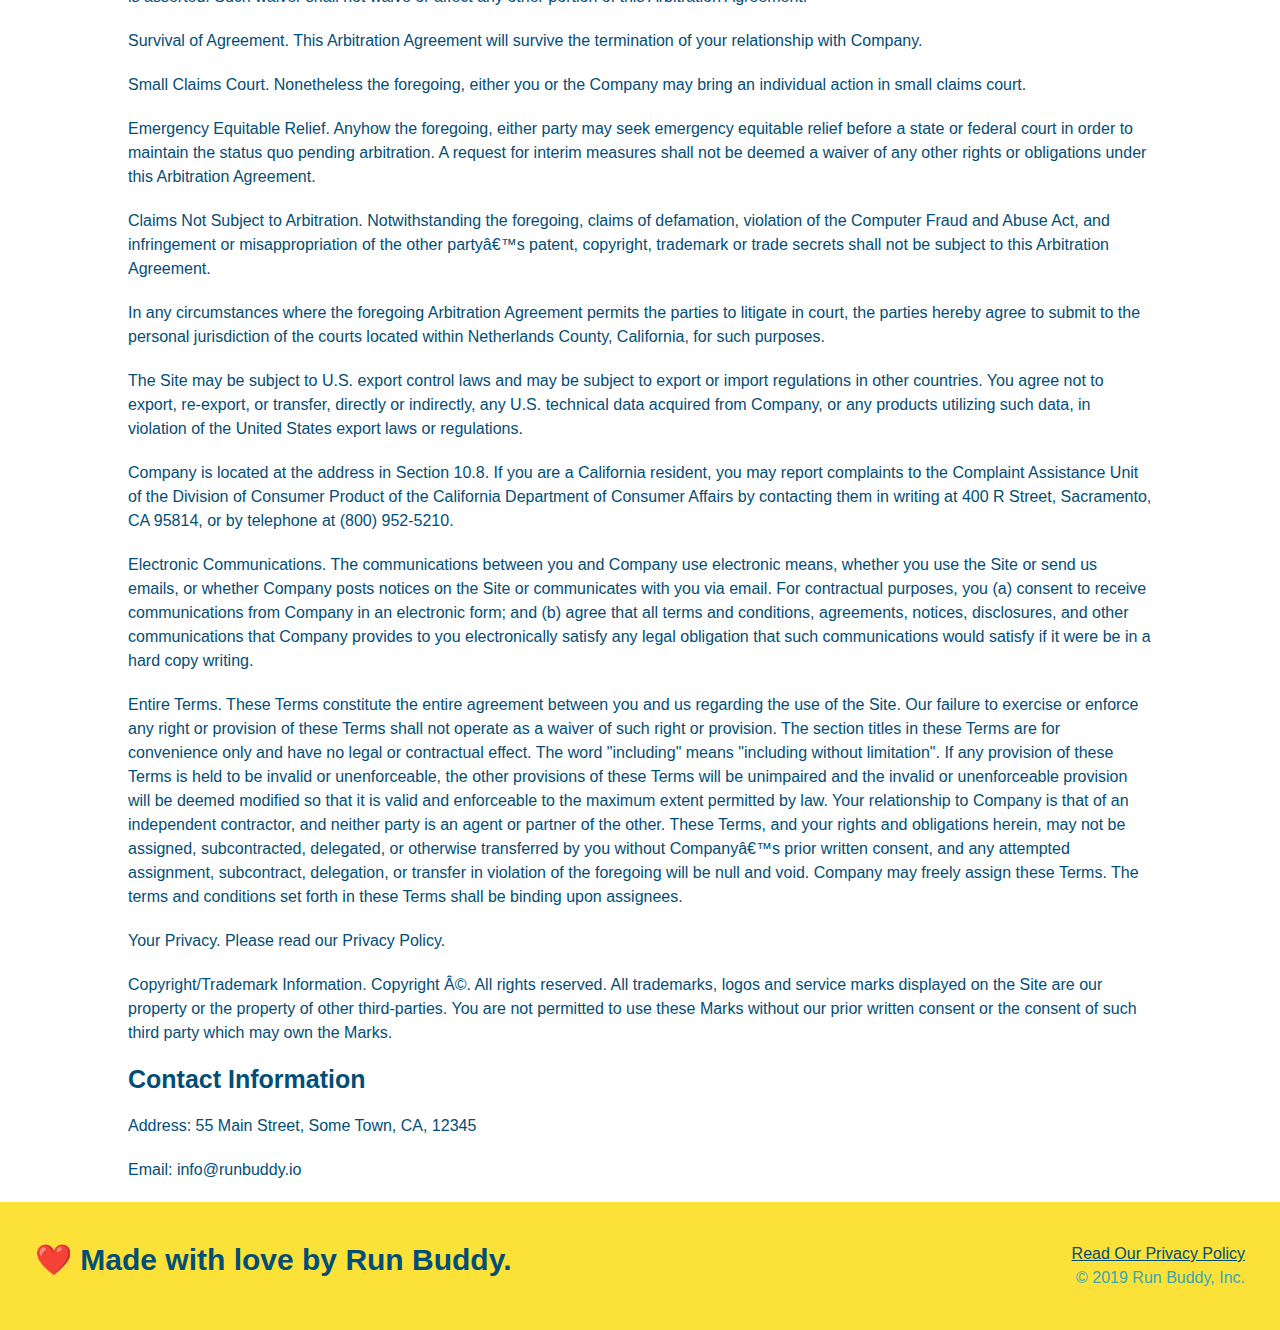
==== commit 35f3e54d: "media queries" ====
--- a/privacy-policy.html
+++ b/privacy-policy.html
@@ -2,6 +2,7 @@
 <html lang="en">
     <head>
         <meta charset="UTF-8" />
+        <meta name="viewport" content="width=device-width, initial-scale-1.0" />
         <title> Privacy Policy - Run Buddy</title>
         <link rel="stylesheet" href="./assets/css/style.css" />
         <link rel="stylesheet" href="assets/css/secondary-styles.css"/>
--- a/assets/css/style.css
+++ b/assets/css/style.css
@@ -14,6 +14,9 @@
 header {
   padding: 20px 35px;
   background-color: #39a6b2;
+  display: flex;
+  justify-content: space-between;
+  flex-wrap: wrap;
 }
 
 header h1 {
@@ -21,7 +24,6 @@
   font-size: 36px;
   color: #fce138;
   margin: 0;
-  display: inline;
 }
 header a {
   text-decoration: none;
@@ -29,35 +31,39 @@
 }
 
 header nav {
-  float: right;
   margin: 7px 0;
 }
 
-header nav ul li {
-  display: inline;
+header nav ul {
+  display: flex;
+  flex-wrap: wrap;
+  justify-content: space-between;
+  align-items: center;
+  list-style: none;
 }
 
 header nav ul li a {
-  margin: 0 30px;
+  padding: 10px 15px;
   font-weight: lighter;
-  font-size: 22px;
+  font-size: 1.55vw;
 }
 
 footer {
   background: #fce138;
   width: 100%;
   padding: 40px 35px;
+  display: flex;
+  justify-content: space-between;
+  flex-wrap: wrap;
 }
 
 footer h2 {
-  display: inline;
   color: #024e76;
   font-size: 30px;
   margin: 0;
 }
 
 footer div {
-  float: right;
   line-height: 1.5;
   text-align: right;
 }
@@ -73,22 +79,36 @@
 /* Hero Style Start */
 .hero {
   background-image: url('../images/hero-bg.jpg');
-  height: 600px;
   background-size: cover;
   background-position: center;
-  position: relative;
+  display: flex;
+  justify-content: center;
+  flex-wrap: wrap;
+  align-items: flex-start;
 }
 /* Hero Style End */
+
+.hero-cta {
+  color: #fff;
+  width: 35%;
+  text-align: right;
+  margin: 3.5%;
+  font-size: 18px;
+  line-height: 1.2;
+}
+.hero-cta h2 {
+  font-style: italic;
+  font-size: 55px;
+  color: #fce138;
+}
 
 .hero-form {
   border: 3px solid #024e76;
   background-color: #fce138;
   padding: 20px;
-  width: 500px;
-  color: #024e76;
-  position: absolute;
-  bottom: 120px;
-  right: 140px;
+  color: #024e76;
+  width: 40%;
+  margin: 3.5%;
 }
 
 .hero-form h3 {
@@ -121,9 +141,6 @@
   font-size: 16px;
 }
 
-.intro {
-  text-align: center;
-}
 
 .intro p {
   line-height: 1.7;
@@ -131,44 +148,69 @@
   width: 80%;
   font-size: 20px;
   margin: 0 auto;
+  text-align: center;
 }
 
 .steps {
+  background: #fce138;
+}
+
+.step {
+  margin: 50px auto;
+  padding-bottom: 50px;
+  width: 80%;
+  border-bottom: 1px solid #39a6b2;
+  display: flex;
+  flex-wrap: wrap;
+  align-items: center;
+  justify-content: space-between;
+}
+
+.step h3 {
+  color: #024e76;
+  font-size: 46px;
+  flex: 1 30%;
+}
+
+.step-info {
+  flex: 2 70%;
+  display: flex;
+  flex-wrap: wrap;
+  align-items: center;
+}
+
+.step-img {
+  flex: 1 12%;
+  margin-right: 20px;
+}
+
+.step-img img {
+  max-width: 100%;
+}
+
+.step-text {
+  flex: 12;
+}
+
+.step-text h4 {
+  font-size: 26px;
+  line-height: 1.5;
+  color: #024e76;
+}
+
+.step-text p {
+  color: #39a6b2;
+  font-size: 18px;
+}
+
+.section-title {
+  font-size: 48px;
+  color: #024e76;
+  border-bottom: 3px solid;
+  padding-bottom: 20px;
   text-align: center;
-  background: #fce138;
-}
-
-.steps div {
-  margin-bottom: 80px;
-}
-
-.steps img {
-  width: 15%;
-  margin: 10px 0;
-}
-
-.steps h3 {
-  color: #024e76;
-  font-size: 46px;
-  margin-top: 10px;
-}
-
-.steps p {
-  color: #39a6b2;
-  font-size: 23px;
-}
-
-.steps span {
-  font-size: 38px;
-}
-
-.section-title {
-  font-size: 55px;
-  color: #024e76;
-  margin-bottom: 35px;
-  padding: 0 100px 20px 100px;
-  display: inline-block;
-  border-bottom: 3px solid;
+  margin: 0 auto 35px auto;
+  width: 50%;
 }
 
 .primary-border {
@@ -179,23 +221,24 @@
   border-color: #39a6b2;
 }
 .trainers {
-    text-align: center;
+  width: 100%;
+  margin: 0 auto;
+  display: flex;
+  flex-wrap: wrap;
+  justify-content: space-around;
 }
 .trainer {
-    width: 900px;
-    margin: 0 auto 30px auto;
+    margin: 20px;
     background: #024e76;
     color: #fce138;
-    overflow: auto;
+    flex: 1;
 }
 .trainer img {
-    width: 35%;
-    float: left;
+    width: 100%;
 }
 .trainer-bio {
-    padding: 35px;
-    float: left;
-    width: 65%;
+    padding: 25px;
+    line-height: 1.3;
 }
 .text-left {
     text-align: left;;
@@ -204,25 +247,29 @@
     text-align: right;
 }
 .trainer-bio h3 {
-    font-size: 32px;
-    margin-bottom: 8px;
+    font-size: 28px;
 }
 .trainer-bio h4 {
     font-weight: lighter;
-    font-size: 26px;
-    margin-bottom: 25px;
+    font-size: 22px;
+    margin-bottom: 15px;
 }
 .trainer-bio p {
     font-size: 17px;
-    line-height: 1.3;
 }
 .contact {
-    text-align: center;
     background-color: #024e76;
 }
 .contact h2 {
     color: #fce138;
 }
+
+.contact-info {
+  display: flex;
+  justify-content: space-between;
+  flex-wrap: wrap;
+}
+
 .contact-info iframe {
     width: 400px;
     height: 400px;
@@ -243,9 +290,47 @@
 .contact-info address {
     margin: 20px 0;
     line-height: 1.5;
-    font-size: 20px;
+    font-size: 16px;
     font-style: normal;
 }
 .contact-info address a {
     color: #fce138;
-}+}
+
+.contact-form input, .contact-form textarea {
+  border: 1px solid #024e76;
+  display: block;
+  padding: 7px 15px;
+  font-size: 16px;
+  color: #024e76;
+  width: 100%;
+  margin-bottom: 15px;
+  margin-top: 5px;
+}
+.contact-form button {
+  width: 100%;
+  border: none;
+  background: #fce138;
+  color: #024e76;
+  text-align: center;
+  padding: 15px 0;
+  font-size: 16px;
+}
+.flex-row {
+  display: flex;
+}
+
+/* MEDIA QUERY FOR SMALLER DESKTOP SCREENS AND SMALLER */
+@media screen and (max-width: 980px) {
+
+}
+
+/* MEDIA QUERY FOR TABLETS AND SMALLER */
+@media screen and (max-width: 768px) {
+
+}
+
+/* MEDIA QUERY FOR MOBILE PHONES AND SMALLER */
+@media screen and (max-width: 575px) {
+
+}
